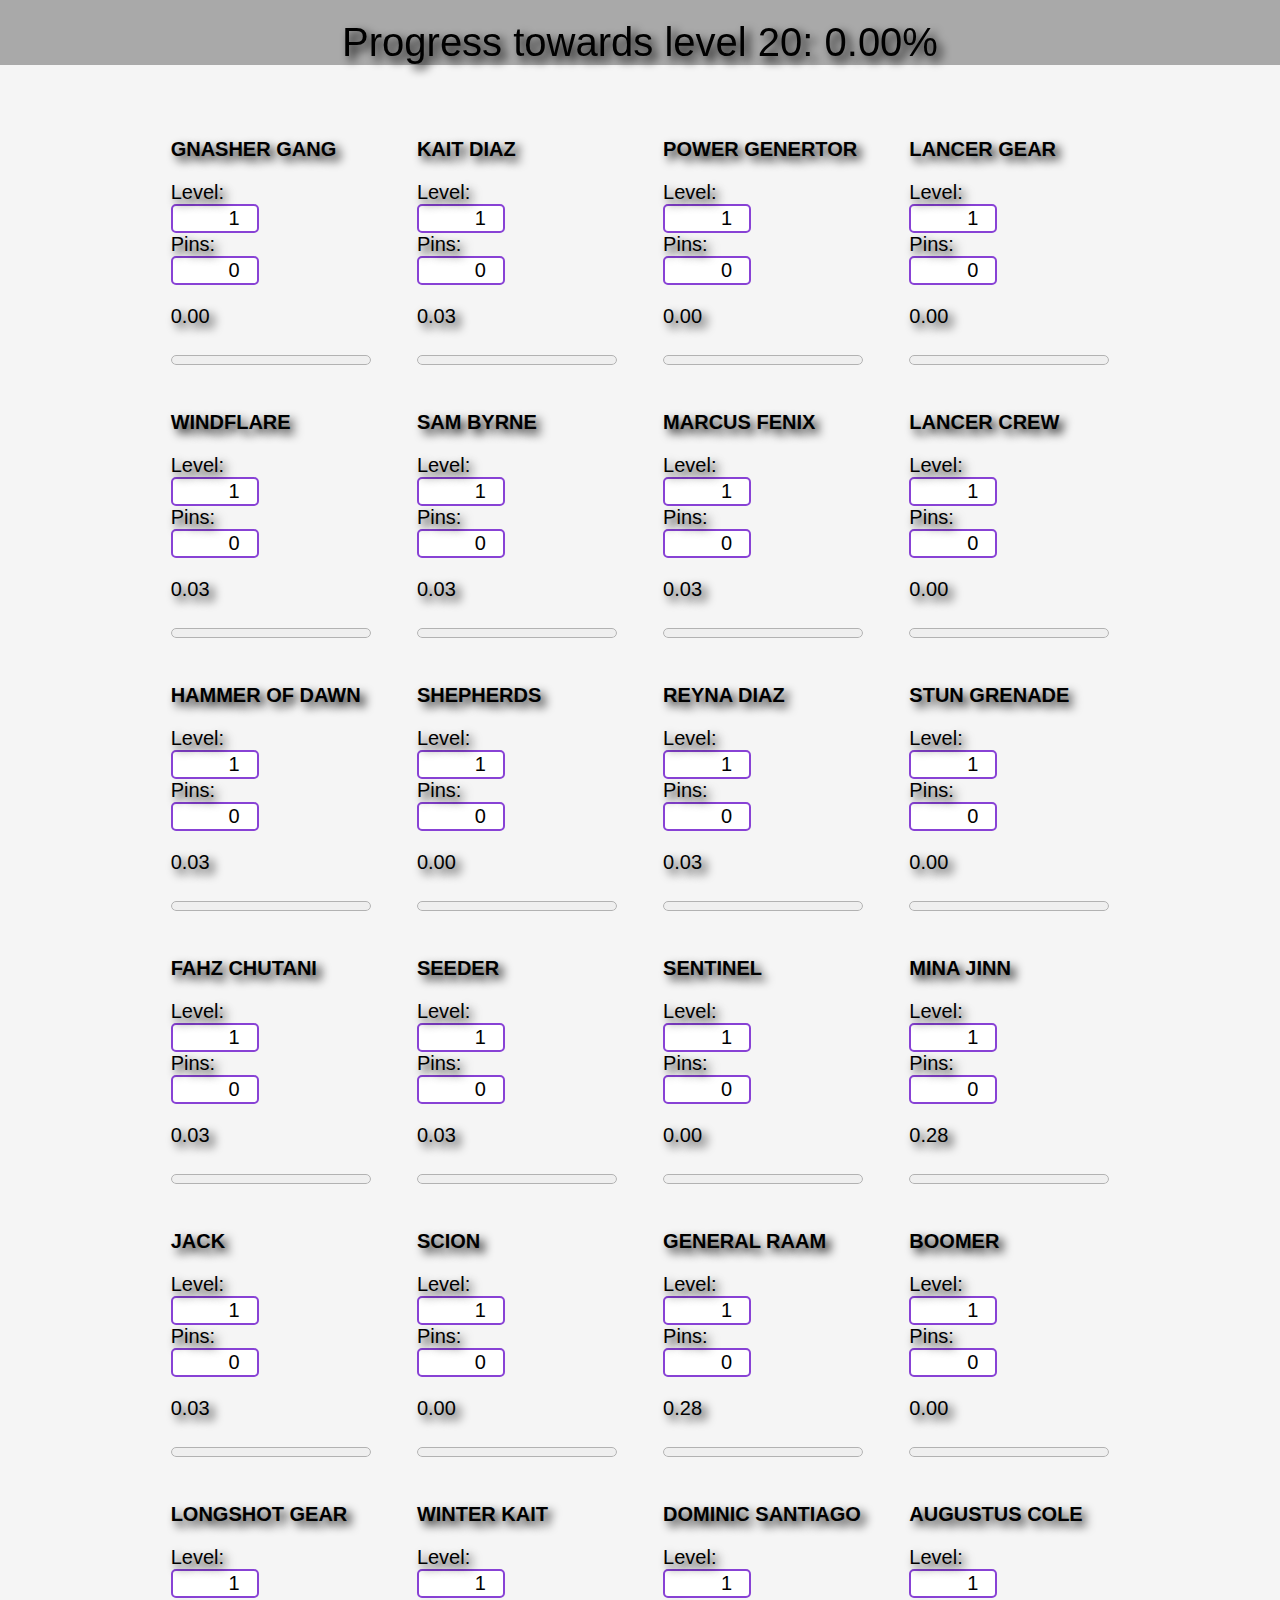
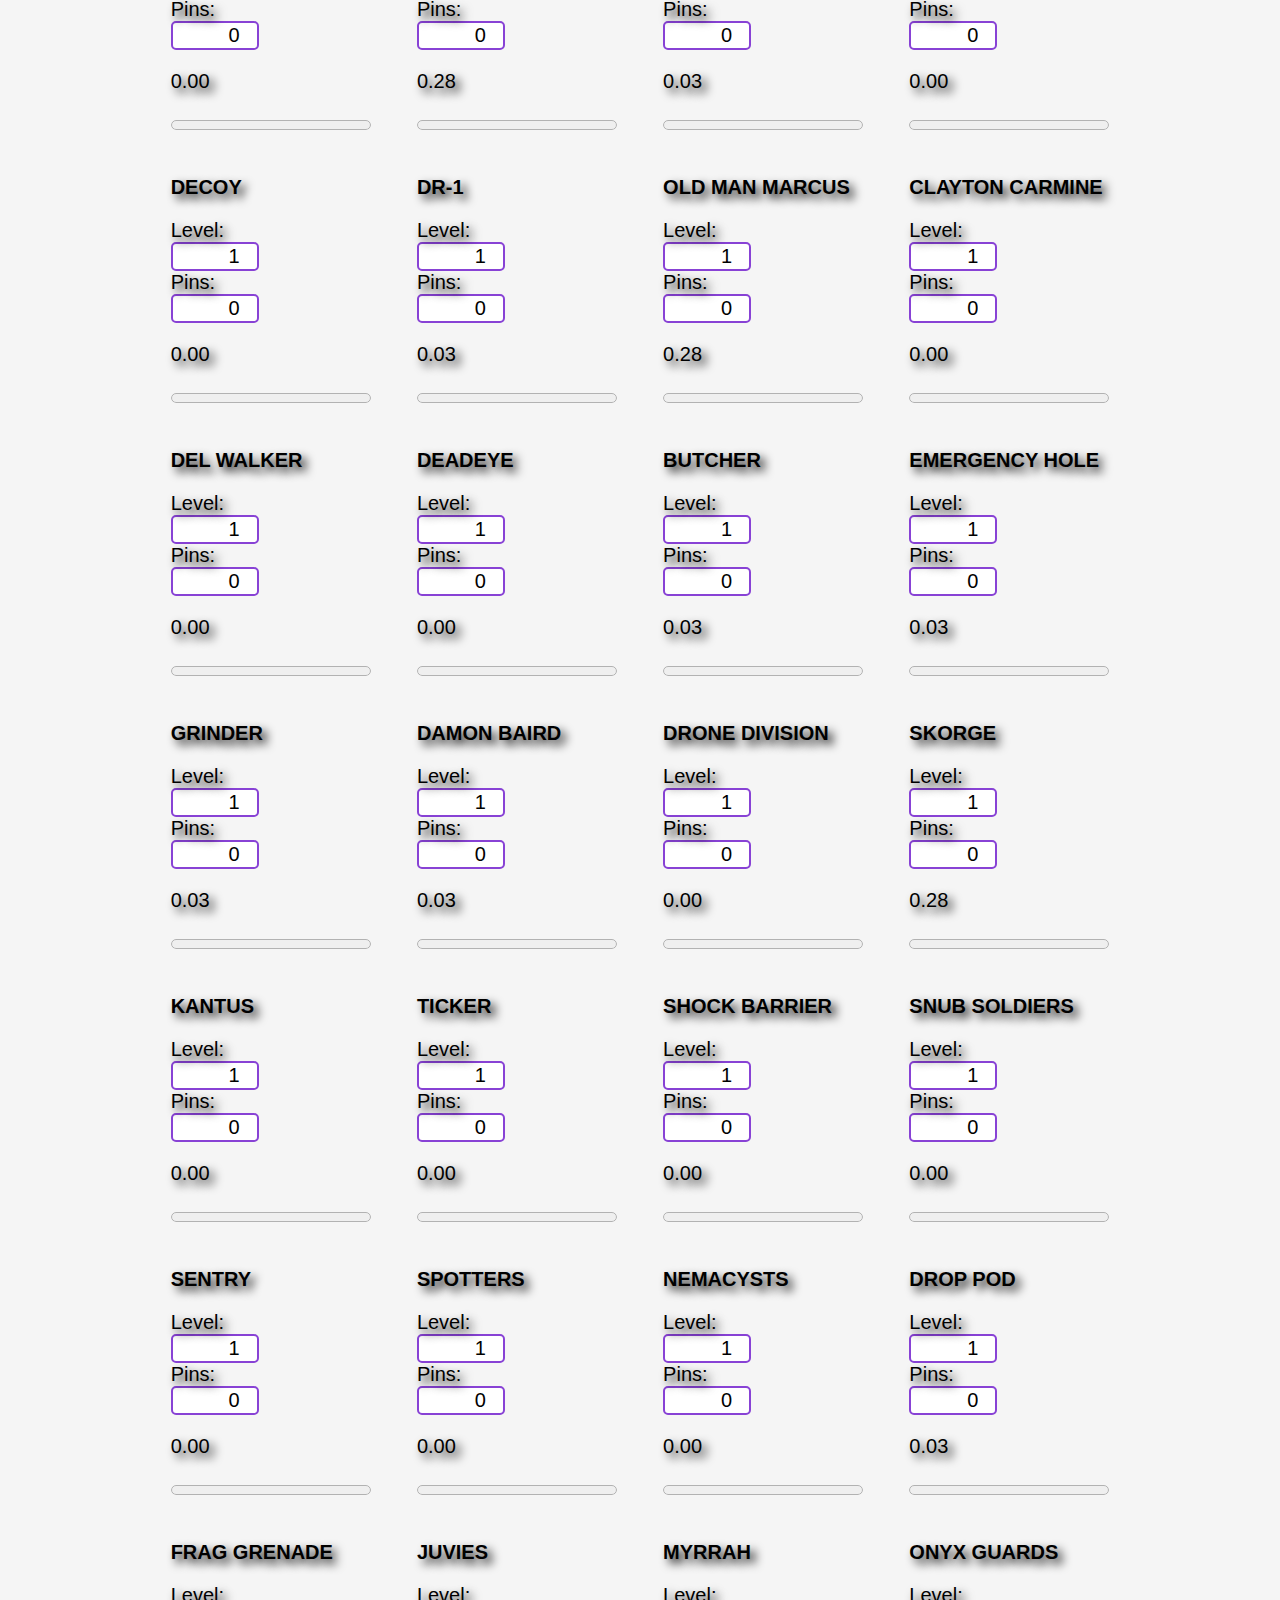
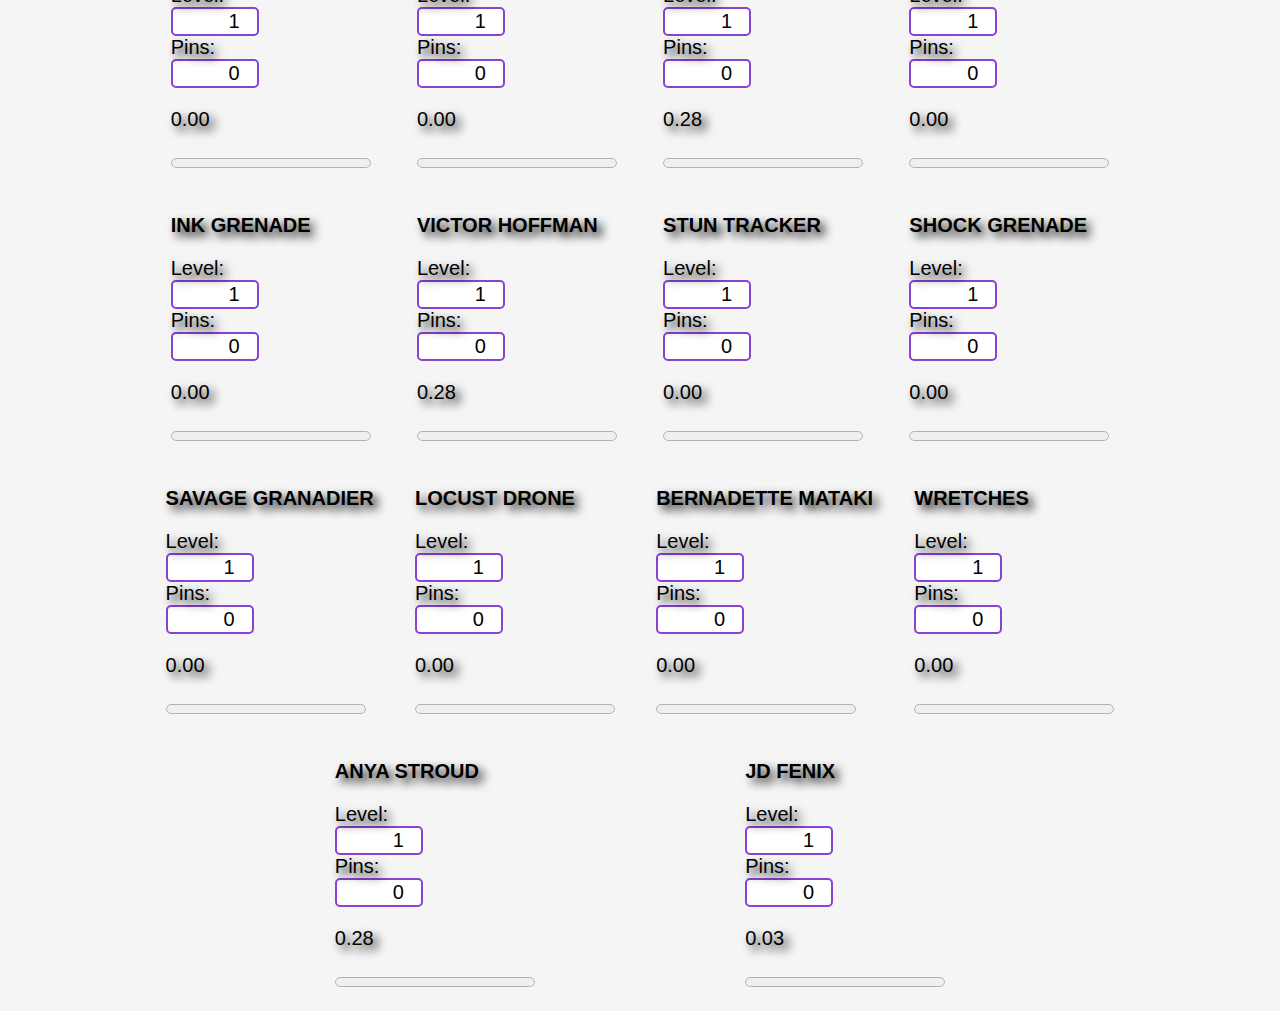
==== docs/index.html @ 65a28b52 "Setup site" ====
<!doctype html>
<html>
  <head>
    <meta charset="utf-8">
    <title>Gears POP! Depressifier</title>
    <link rel="stylesheet" href="css/style.css">
  </head>
  <body>
    <div id="app">
    </div>
    <script src="client.js"></script>
    <script>
      gears_pop_depressifier.core.run();
    </script>
  </body>
</html>
---- docs/css/style.css ----
body {
    position: relative;
    background-color: whitesmoke;
    font-family: Avenir Next, Avenir, SegoeUI, sans-serif;
    font-size: 20px;
    text-shadow: 5px 5px 10px black;
}

.pin-inputs {
    display: flex;
    flex-direction: row;
    flex-wrap: wrap;
    justify-content: space-evenly;
    width: 80%;
    margin: auto;
}

.pin-input {
    padding: 10px;
}

.pin-name {
    font-weight: bold;
    text-transform: uppercase;
}

input {
    display: block;
    border: 2px solid #8842d5;
    border-radius: 5px;
    font-family: inherit;
    font-size: 20px;
    width: 80px;
    text-align: right;
}

.total-progress {
    background-color: darkgrey;
    position: fixed;
    font-size: 40px;
    text-align: center;
    padding-top: 20px;
    top: 0;
    left: 0;
    right: 0;
}

.total-progress + .pin-inputs {
    padding-top: 100px;
}
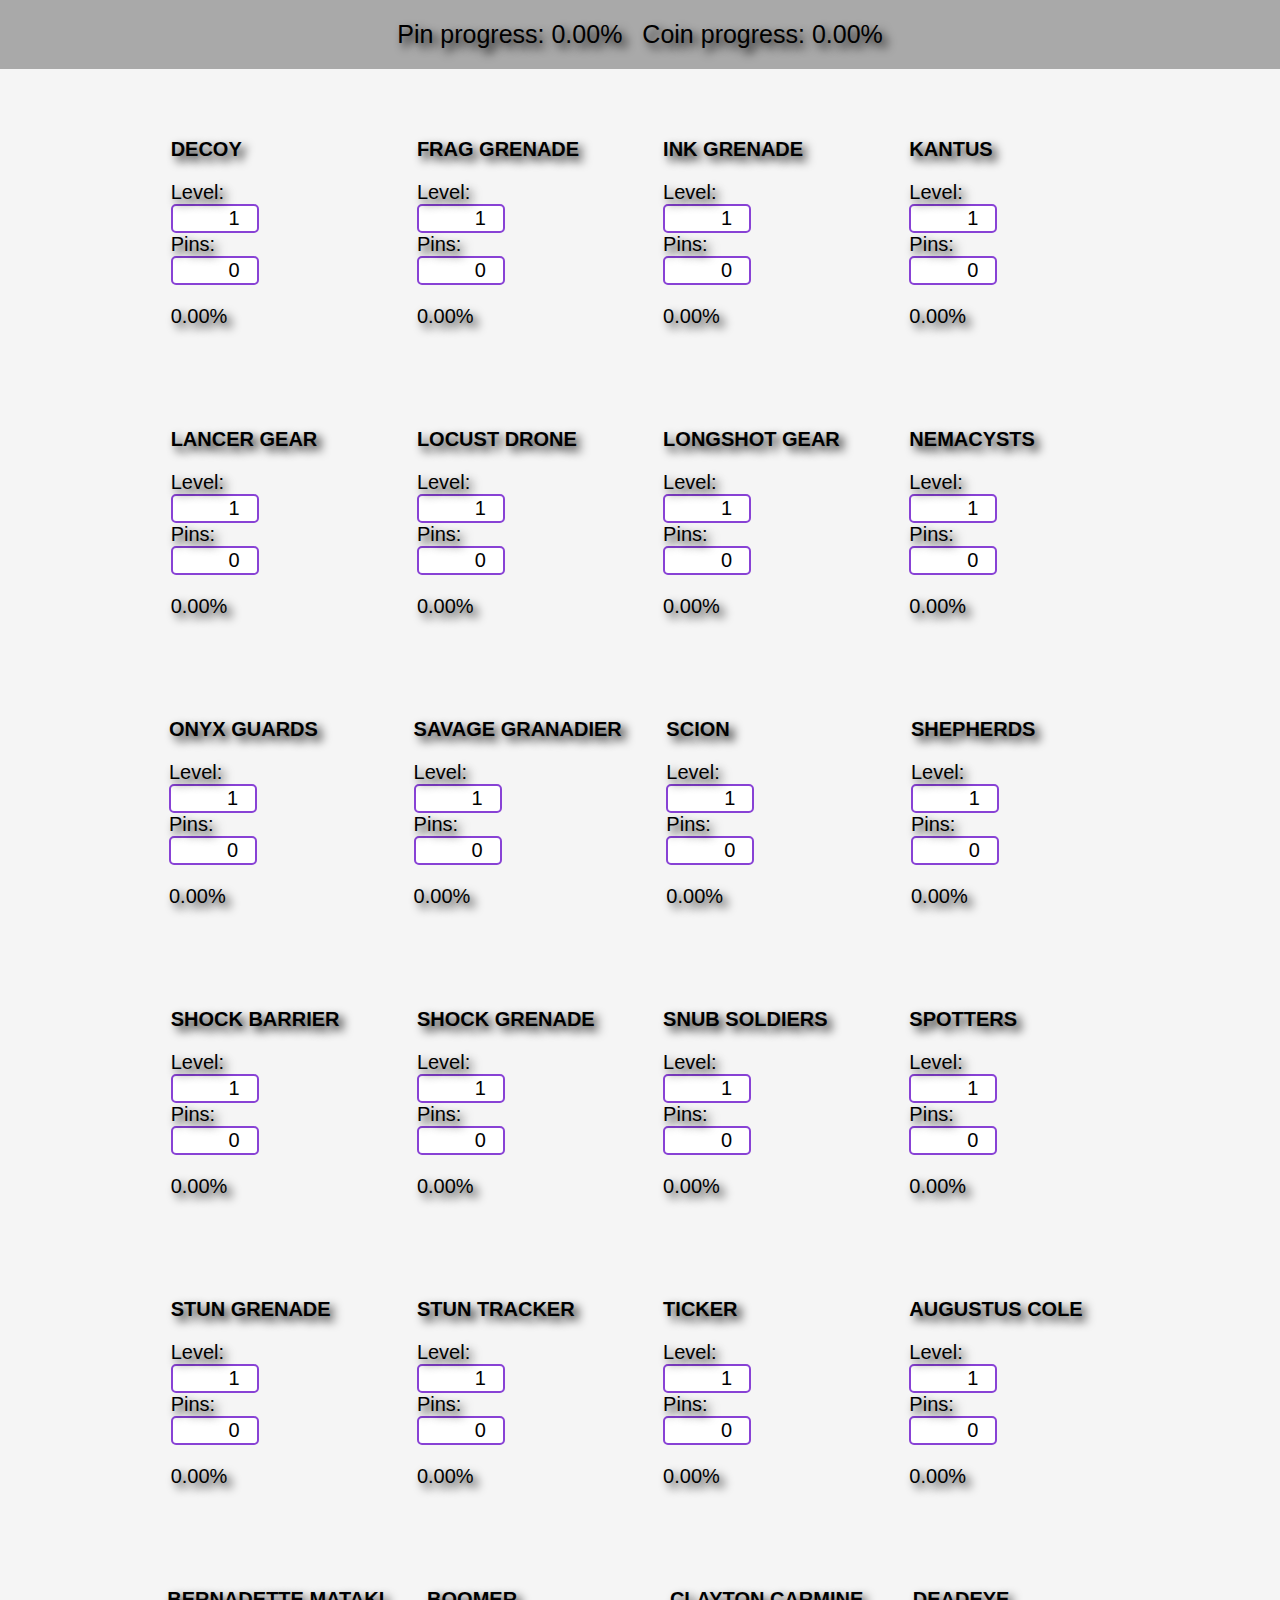
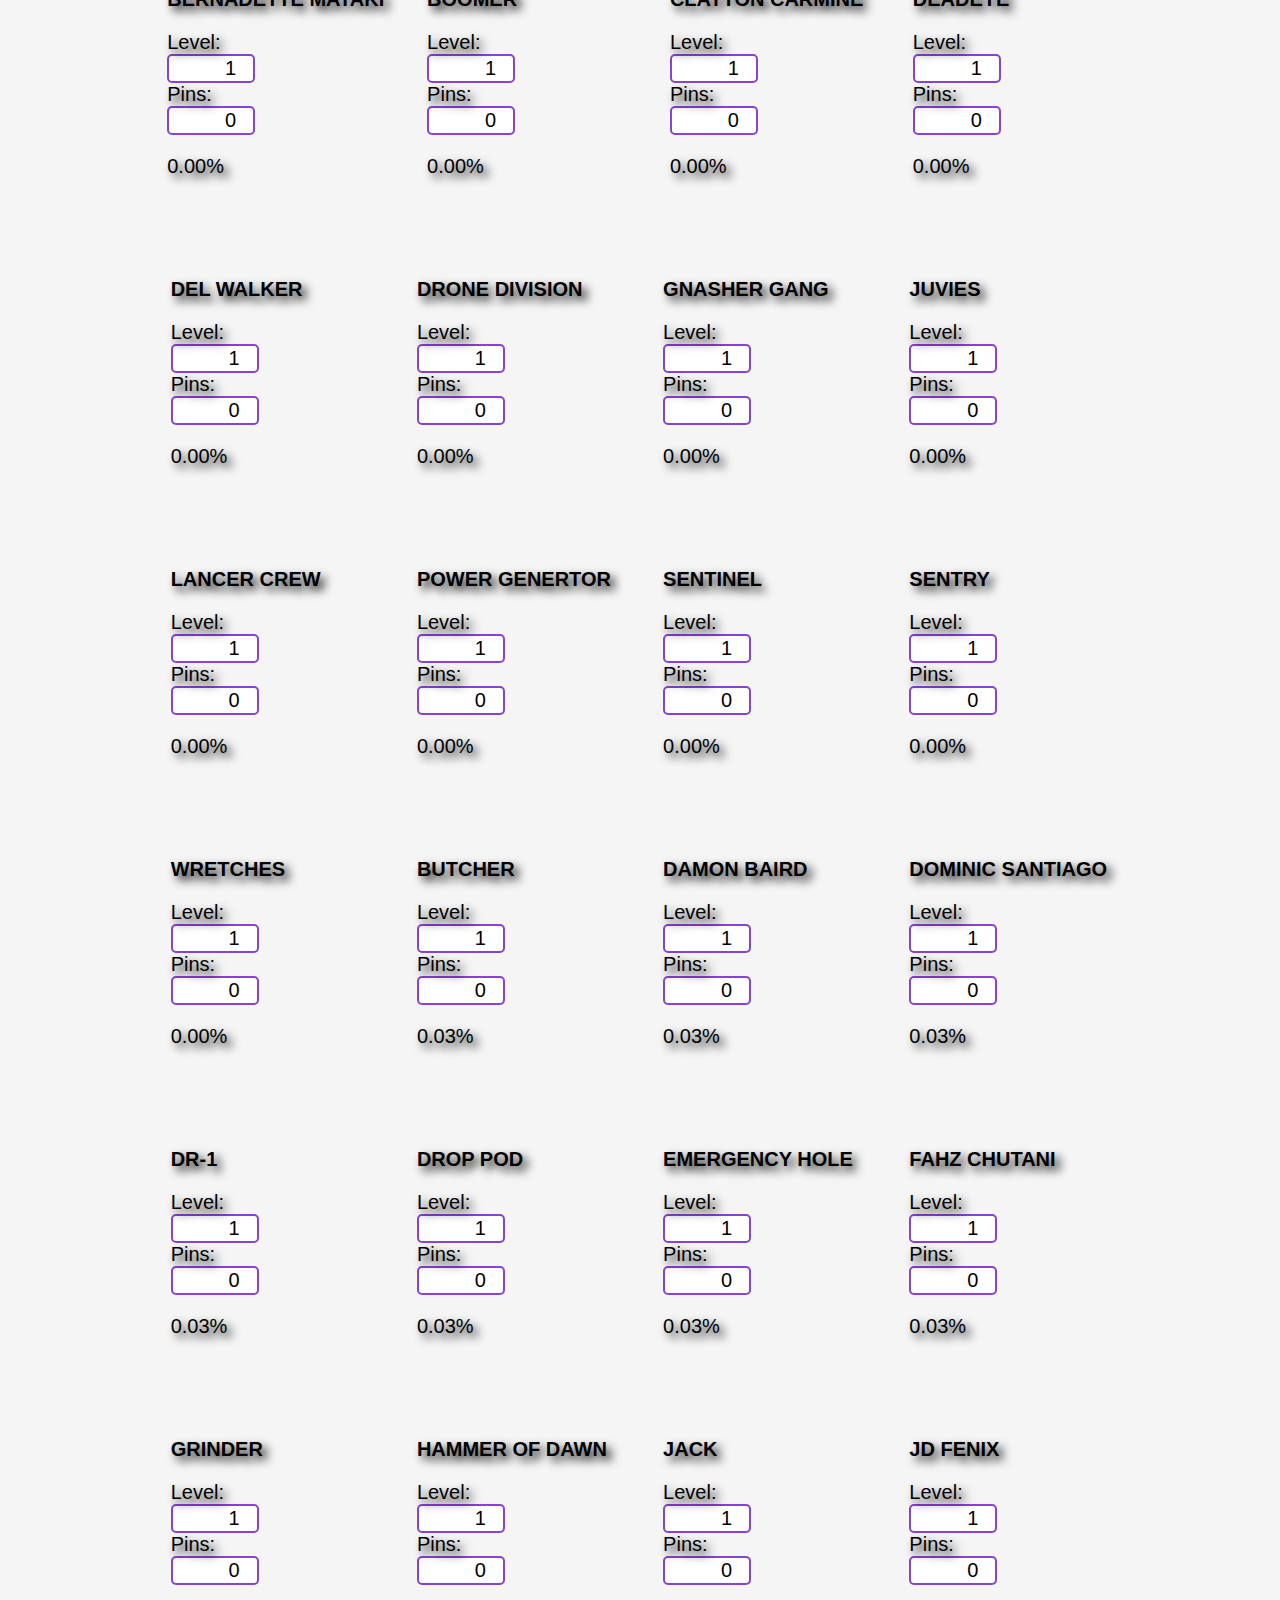
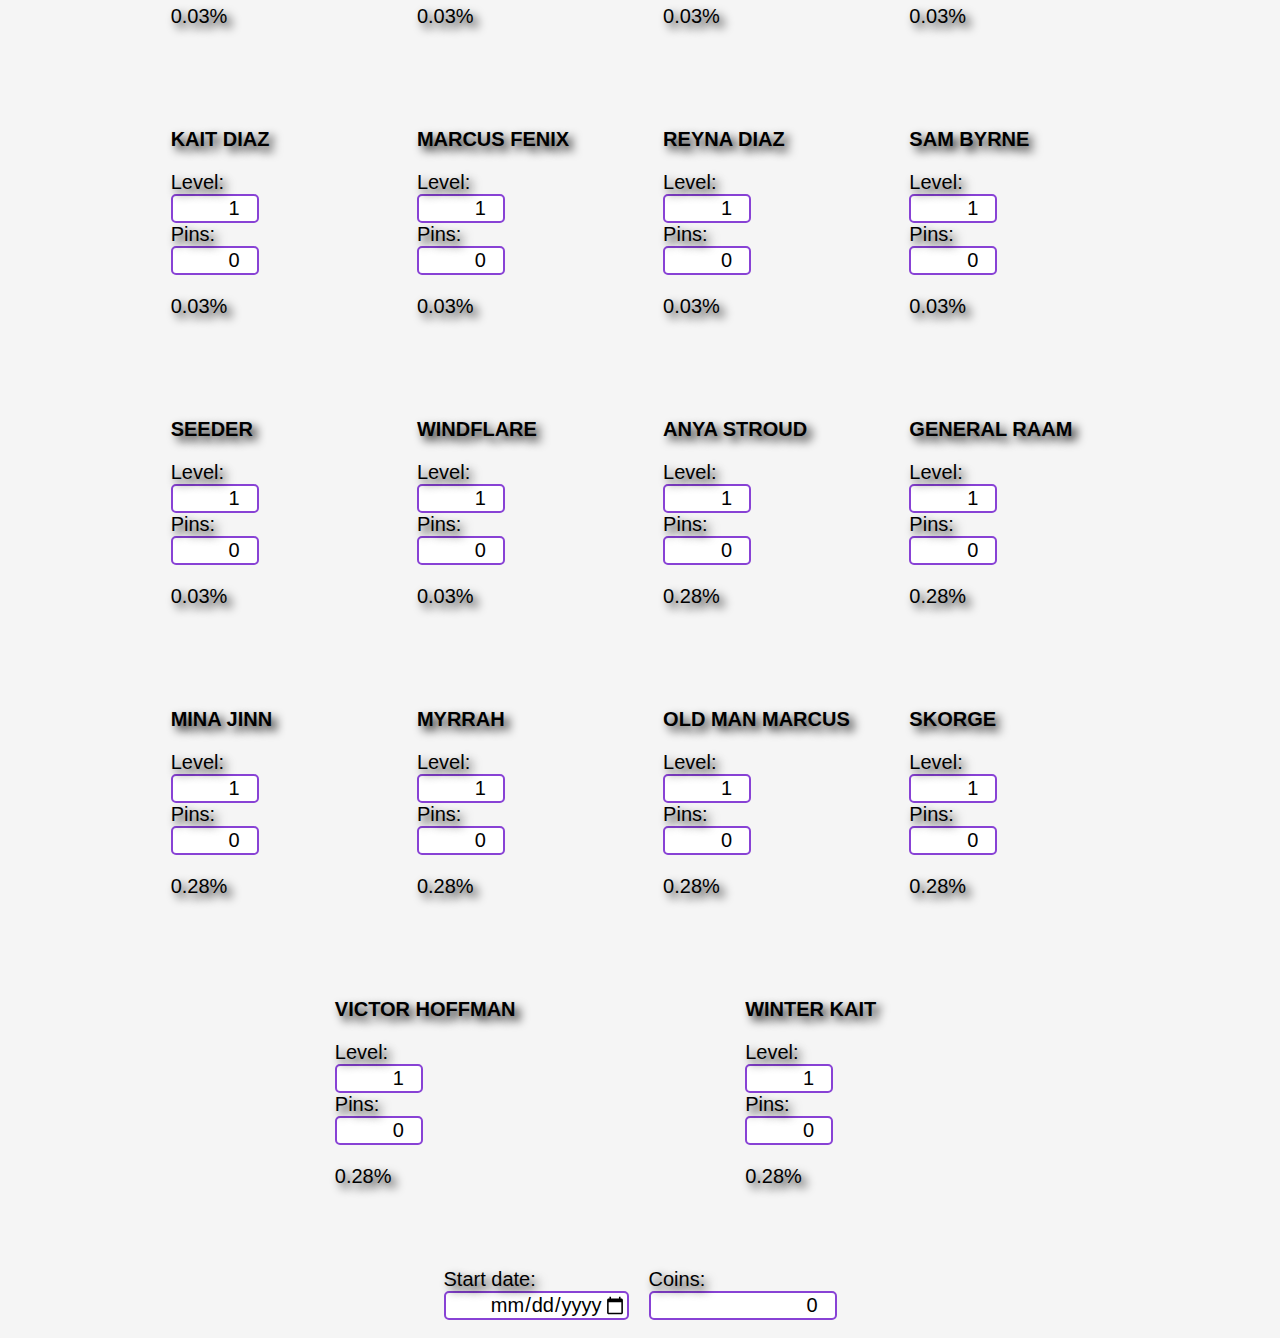
==== commit 0cc36495: "Add google analytics" ====
--- a/docs/index.html
+++ b/docs/index.html
@@ -1,6 +1,15 @@
 <!doctype html>
 <html>
   <head>
+     <!-- Global site tag (gtag.js) - Google Analytics -->
+    <script async src="https://www.googletagmanager.com/gtag/js?id=UA-165293764-1"></script>
+    <script>
+      window.dataLayer = window.dataLayer || [];
+      function gtag(){dataLayer.push(arguments);}
+      gtag('js', new Date());
+
+      gtag('config', 'UA-165293764-1');
+    </script>
     <meta charset="utf-8">
     <title>Gears POP! Depressifier</title>
     <link rel="stylesheet" href="css/style.css">
--- a/docs/css/style.css
+++ b/docs/css/style.css
@@ -17,6 +17,13 @@
 
 .pin-input {
     padding: 10px;
+    min-width: 200px;
+}
+
+.upgradeable {
+    font-size: 10px;
+    width: 200px;
+    min-height: 30px;
 }
 
 .pin-name {
@@ -37,14 +44,42 @@
 .total-progress {
     background-color: darkgrey;
     position: fixed;
-    font-size: 40px;
+    font-size: 25px;
     text-align: center;
-    padding-top: 20px;
+    padding: 20px;
     top: 0;
     left: 0;
     right: 0;
 }
 
+.total-progress >span {
+    margin: 10px;
+}
+
+.estimates >span {
+    font-size: 20px;
+    margin: 10px;
+}
+
 .total-progress + .pin-inputs {
     padding-top: 100px;
+}
+
+.other-inputs {
+    display: flex;
+    width: 80%;
+    margin: auto;
+    justify-content: center;
+}
+
+.other-inputs >span {
+    padding: 10px;
+}
+
+.start-date >input {
+    min-width: 180px;
+}
+
+.coins >input {
+    min-width: 180px;
 }